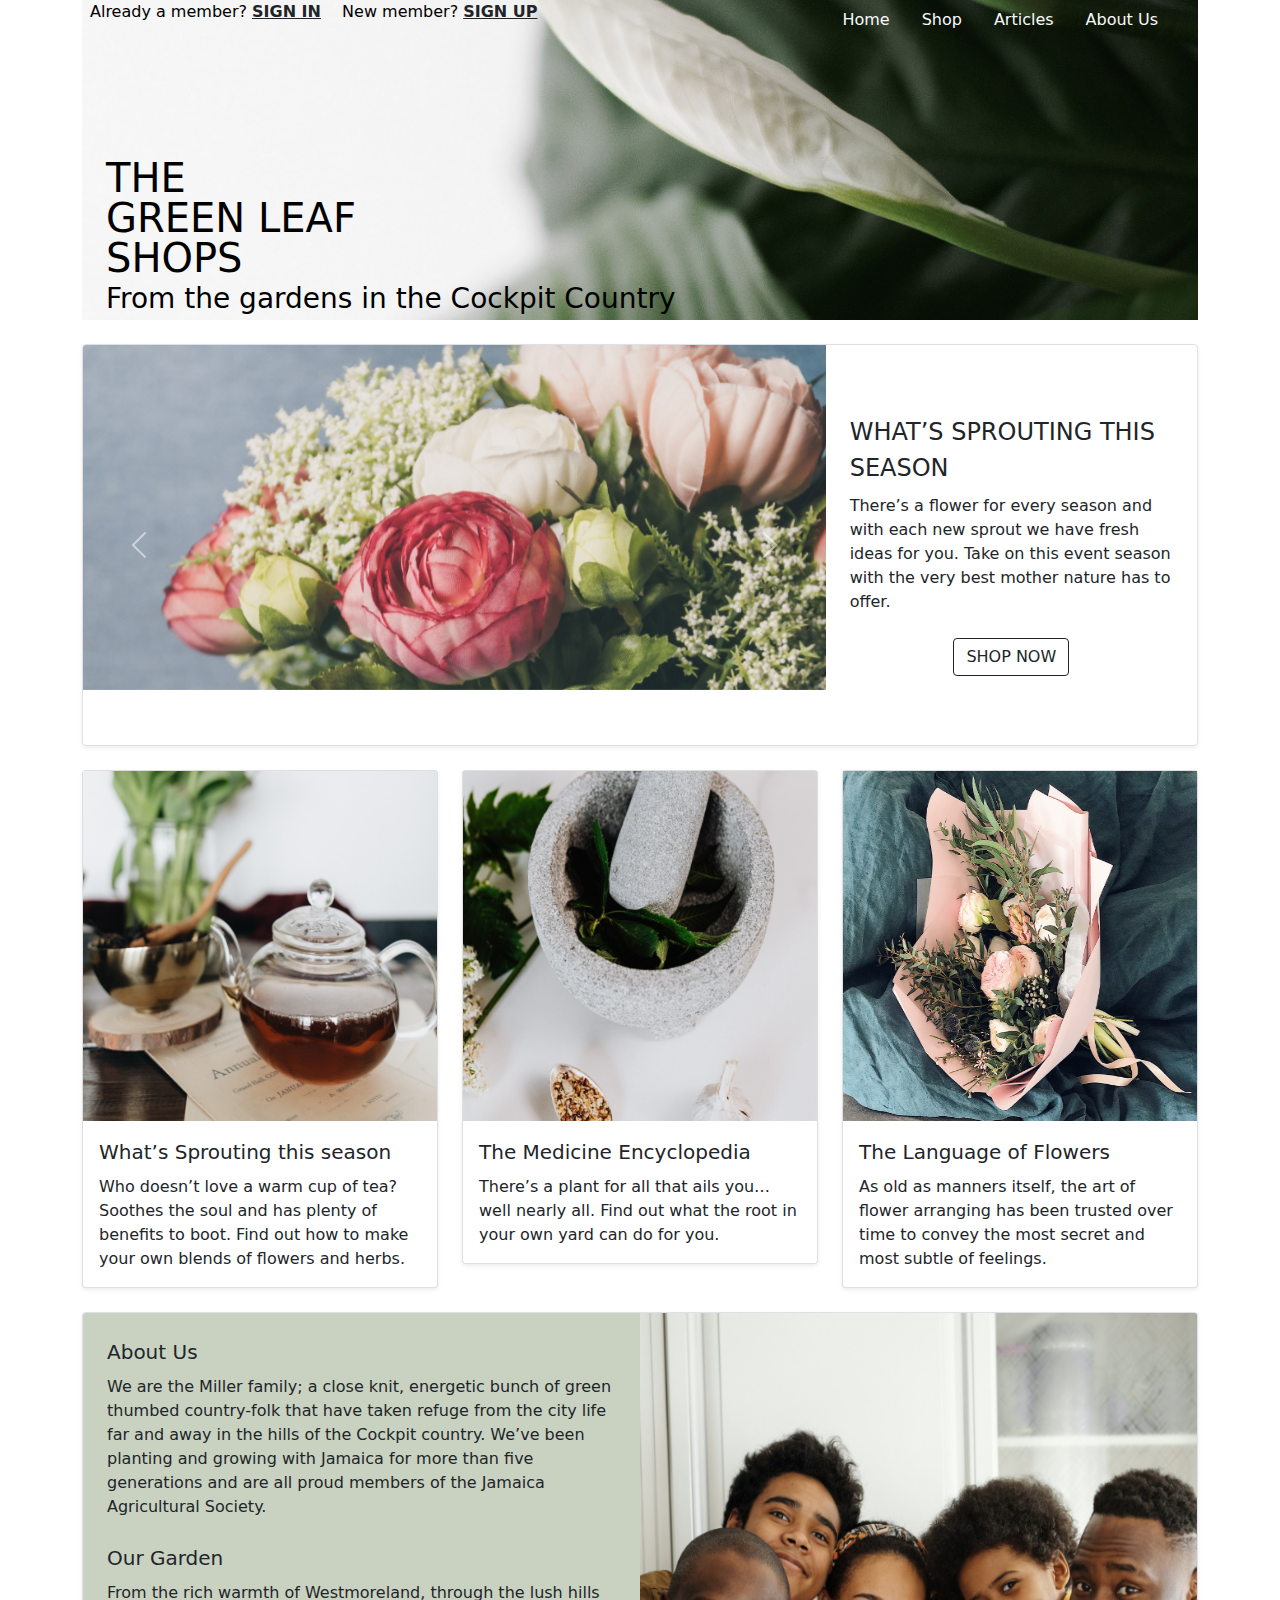
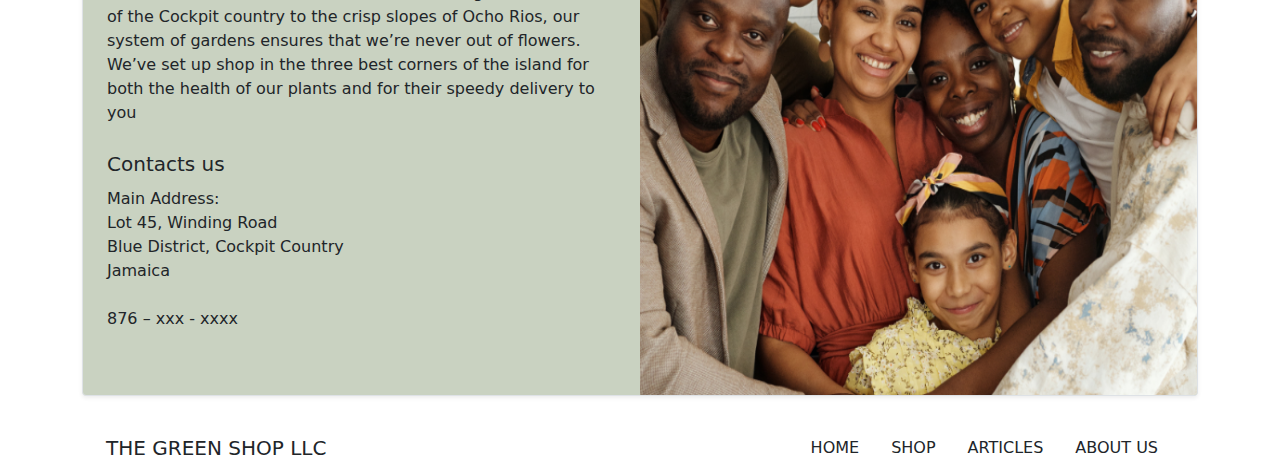
==== index.html @ 3fb0ca27 "Add files via upload" ====
<!DOCTYPE html>
<html lang="en">
  <head>
    <!-- Required meta tags -->
    <meta charset="utf-8" />
    <meta name="viewport" content="width=device-width, initial-scale=1" />

    <link rel="stylesheet" href="css/style.css" />
    <link rel="stylesheet" href="css/bootstrap.min.css" />

    <title>Green Leaf</title>
  </head>
  <body>
    <div class="container">
      <!-- <nav class="navbar">
        <div class="container">
          <a class="navbar-brand" href="#">Fixed top</a>
        </div>
      </nav> -->

      <div class="row">
        <div class="mb-4 rounded-3">
          <div class="jumbotron jumbotron bg-cover">
            <div class="">
              <div class="position-absolute top-0 start-0">
                <span class="p-2"
                  >Already a member?
                  <span class="text-uppercase"
                    ><a href="#" class="text-dark"><b>Sign In</b></a></span
                  ></span
                >
                <span class="p-2"
                  >New member?
                  <span class="text-uppercase"
                    ><a href="#" class="text-dark"><b>Sign Up</b></a></span
                  ></span
                >
              </div>
              <div class="px-4 position-absolute top-0 end-0 d-flex">
                <span>
                  <a
                    class="nav-link text-light"
                    aria-current="page"
                    href="/index.html"
                    >Home</a
                  >
                </span>
                <span>
                  <a
                    class="nav-link text-light"
                    aria-current="page"
                    href="/shop.html"
                    >Shop</a
                  >
                </span>
                <span>
                  <a class="nav-link text-light" aria-current="page" href="#"
                    >Articles</a
                  >
                </span>
                <span>
                  <a class="nav-link text-light" aria-current="page" href="#"
                    >About Us</a
                  >
                </span>
              </div>
            </div>
            <div class="position-absolute bottom-0 start-0">
              <div class="container">
                <div class="fs-1 text-uppercase">
                  <div class="no-margin">THE</div>
                  <div class="no-margin">GREEN LEAF</div>
                  <div class="no-margin">SHOPS</div>
                </div>
                <div class="fs-3">From the gardens in the Cockpit Country</div>
              </div>
            </div>
          </div>
        </div>
      </div>
      <div class="row">
        <div class="col">
          <div
            class="row g-0 border rounded overflow-hidden flex-md-row mb-4 shadow-sm h-md-250 position-relative"
          >
            <div class="col-8 d-none d-lg-block">
              <div
                id="carouselExampleIndicators"
                class="carousel slide slide_size"
                data-bs-ride="carousel"
              >
                <div class="carousel-indicators">
                  <button
                    type="button"
                    data-bs-target="#carouselExampleIndicators"
                    data-bs-slide-to="0"
                    class="active"
                    aria-current="true"
                    aria-label="Slide 1"
                  ></button>
                  <button
                    type="button"
                    data-bs-target="#carouselExampleIndicators"
                    data-bs-slide-to="1"
                    aria-label="Slide 2"
                  ></button>
                  <button
                    type="button"
                    data-bs-target="#carouselExampleIndicators"
                    data-bs-slide-to="2"
                    aria-label="Slide 3"
                  ></button>
                  <button
                    type="button"
                    data-bs-target="#carouselExampleIndicators"
                    data-bs-slide-to="3"
                    aria-label="Slide 4"
                  ></button>
                </div>
                <div class="carousel-inner">
                  <div class="carousel-item active">
                    <img
                      src="/img/home page slide show 1.png"
                      class="d-block w-100"
                      alt="..."
                    />
                  </div>
                  <div class="carousel-item">
                    <img
                      src="/img/home page slide show 2.png"
                      class="d-block w-100"
                      alt="..."
                    />
                  </div>
                  <div class="carousel-item">
                    <img
                      src="/img/home page slide show 3.png"
                      class="d-block w-100"
                      alt="..."
                    />
                  </div>
                  <div class="carousel-item">
                    <img
                      src="/img/home page slide show 4.png"
                      class="d-block w-100"
                      alt="..."
                    />
                  </div>
                </div>
                <button
                  class="carousel-control-prev"
                  type="button"
                  data-bs-target="#carouselExampleIndicators"
                  data-bs-slide="prev"
                >
                  <span
                    class="carousel-control-prev-icon"
                    aria-hidden="true"
                  ></span>
                  <span class="visually-hidden">Previous</span>
                </button>
                <button
                  class="carousel-control-next"
                  type="button"
                  data-bs-target="#carouselExampleIndicators"
                  data-bs-slide="next"
                >
                  <span
                    class="carousel-control-next-icon"
                    aria-hidden="true"
                  ></span>
                  <span class="visually-hidden">Next</span>
                </button>
              </div>
            </div>
            <div
              class="col p-4 d-flex flex-column position-static justify-content-center d-flex align-items-center"
            >
              <div class="mb-2 fs-4 text-uppercase">
                What’s Sprouting this season
              </div>
              <div>
                There’s a flower for every season and with each new sprout we
                have fresh ideas for you. Take on this event season with the
                very best mother nature has to offer.
              </div>
              <button type="button" class="btn btn-outline-dark mt-4">
                SHOP NOW
              </button>
            </div>
          </div>
        </div>
      </div>
      <div class="">
        <div class="row row-cols-1 row-cols-sm-2 row-cols-md-3">
          <div class="col">
            <div class="card shadow-sm">
              <div class="bd-placeholder-img card-img-top">
                <img
                  src="/img/home page - the brewing book.png"
                  width="100%"
                  height="350"
                  alt=""
                />
              </div>

              <div class="card-body">
                <div class="mb-2 fs-5">What’s Sprouting this season</div>
                <p class="card-text">
                  Who doesn’t love a warm cup of tea? Soothes the soul and has
                  plenty of benefits to boot. Find out how to make your own
                  blends of flowers and herbs.
                </p>
              </div>
            </div>
          </div>
          <div class="col">
            <div class="card shadow-sm">
              <div class="bd-placeholder-img card-img-top">
                <img
                  src="/img/home page - the medicine encyclopedia.png"
                  width="100%"
                  height="350"
                  alt=""
                />
              </div>

              <div class="card-body">
                <div class="mb-2 fs-5">The Medicine Encyclopedia</div>
                <p class="card-text">
                  There’s a plant for all that ails you…well nearly all. Find
                  out what the root in your own yard can do for you.
                </p>
              </div>
            </div>
          </div>
          <div class="col">
            <div class="card shadow-sm">
              <div class="bd-placeholder-img card-img-top">
                <img
                  src="/img/home page - the language of flowers.png"
                  width="100%"
                  height="350"
                  alt=""
                />
              </div>

              <div class="card-body">
                <div class="mb-2 fs-5">The Language of Flowers</div>
                <p class="card-text">
                  As old as manners itself, the art of flower arranging has been
                  trusted over time to convey the most secret and most subtle of
                  feelings.
                </p>
              </div>
            </div>
          </div>
        </div>
      </div>
      <div class="row pt-4">
        <div class="col">
          <div
            class="row g-0 border rounded overflow-hidden flex-md-row mb-4 shadow-sm h-md-250 position-relative aboutus"
          >
            <div class="col-6 p-4 d-flex flex-column position-static">
              <div class="mb-4">
                <div class="mb-2 fs-5">About Us</div>
                <p class="card-text">
                  We are the Miller family; a close knit, energetic bunch of
                  green thumbed country-folk that have taken refuge from the
                  city life far and away in the hills of the Cockpit country.
                  We’ve been planting and growing with Jamaica for more than
                  five generations and are all proud members of the Jamaica
                  Agricultural Society.
                </p>
              </div>
              <div class="mb-4">
                <div class="mb-2 fs-5">Our Garden</div>
                <p class="card-text">
                  From the rich warmth of Westmoreland, through the lush hills
                  of the Cockpit country to the crisp slopes of Ocho Rios, our
                  system of gardens ensures that we’re never out of flowers.
                  We’ve set up shop in the three best corners of the island for
                  both the health of our plants and for their speedy delivery to
                  you
                </p>
              </div>
              <div class="mb-4">
                <div class="mb-2 fs-5">Contacts us</div>
                <address>
                  Main Address:<br />
                  Lot 45, Winding Road<br />
                  Blue District, Cockpit Country<br />
                  Jamaica<br /><br />
                  876 – xxx - xxxx
                </address>
              </div>
            </div>
            <div class="col-6 d-none d-lg-block">
              <img
                class="bd-placeholder-img"
                src="/img/home page - family photo.png"
                alt=""
                width="100%"
                height="100%"
              />
            </div>
          </div>
        </div>
      </div>

      <div class="row">
        <div class="col">
          <nav class="navbar">
            <div class="container text-uppercase text-dark">
              <!-- <a class="navbar-brand" href="#">Fixed bottom</a> -->
              <span class="navbar-brand">The Green Shop LLC</span>
              <div class="d-flex">
                <span>
                  <a
                    class="nav-link text-dark"
                    aria-current="page"
                    href="/index.html"
                    >Home</a
                  >
                </span>
                <span>
                  <a
                    class="nav-link text-dark"
                    aria-current="page"
                    href="/shop.html"
                    >Shop</a
                  >
                </span>
                <span>
                  <a class="nav-link text-dark" aria-current="page" href="#"
                    >Articles</a
                  >
                </span>
                <span>
                  <a class="nav-link text-dark" aria-current="page" href="#"
                    >About Us</a
                  >
                </span>
              </div>
            </div>
          </nav>
        </div>
      </div>
    </div>

    <!-- Optional JavaScript; choose one of the two! -->

    <!-- Option 1: Bootstrap Bundle with Popper -->
    <script
      src="https://cdn.jsdelivr.net/npm/bootstrap@5.0.0-beta3/dist/js/bootstrap.bundle.min.js"
      integrity="sha384-JEW9xMcG8R+pH31jmWH6WWP0WintQrMb4s7ZOdauHnUtxwoG2vI5DkLtS3qm9Ekf"
      crossorigin="anonymous"
    ></script>

    <!-- Option 2: Separate Popper and Bootstrap JS -->
    <!--
    <script src="https://cdn.jsdelivr.net/npm/@popperjs/core@2.9.1/dist/umd/popper.min.js" integrity="sha384-SR1sx49pcuLnqZUnnPwx6FCym0wLsk5JZuNx2bPPENzswTNFaQU1RDvt3wT4gWFG" crossorigin="anonymous"></script>
    <script src="https://cdn.jsdelivr.net/npm/bootstrap@5.0.0-beta3/dist/js/bootstrap.min.js" integrity="sha384-j0CNLUeiqtyaRmlzUHCPZ+Gy5fQu0dQ6eZ/xAww941Ai1SxSY+0EQqNXNE6DZiVc" crossorigin="anonymous"></script>
    -->
  </body>
</html>
---- css/style.css ----
/* Background image */
.jumbotron {
  text-align: left;
  padding-top: 10rem;
  padding-bottom: 10rem;
}

.bg-cover {
  background-image: url("../img/Home\ page\ banner.png");
  background-size: cover;
  color: rgb(0, 0, 0);
  background-position: center center;
  position: relative;
  z-index: -2;
}
.bg-cover-shop {
  background-image: url("../img/shop\ page\ banner.png");
  background-size: cover;
  color: rgb(0, 0, 0);
  background-position: center center;
  position: relative;
  z-index: -2;
}

.jumbotron .content span {
  position: absolute;
  bottom: 0;
  right: 0;
}

.no-margin {
  margin-bottom: 0px !important;
  line-height: 40px;
}

.slide_size {
  width: 100%;
  height: 400px;
}
.card_image_size {
  width: 100%;
  height: 400px;
}
.aboutus {
  background-color: #c9d2c1;
}

.navbar.transparent.navbar-inverse .navbar-inner {
  border-width: 0px;
  -webkit-box-shadow: 0px 0px;
  box-shadow: 0px 0px;
  background-color: rgba(0, 0, 0, 0);
  background-image: -webkit-gradient(
    linear,
    50% 0%,
    50% 100%,
    color-stop(0%, rgba(0, 0, 0, 0)),
    color-stop(100%, rgba(0, 0, 0, 0))
  );
  background-image: -webkit-linear-gradient(
    270deg,
    rgba(0, 0, 0, 0) 0%,
    rgba(0, 0, 0, 0) 100%
  );
  background-image: linear-gradient(
    180deg,
    rgba(0, 0, 0, 0) 0%,
    rgba(0, 0, 0, 0) 100%
  );
}
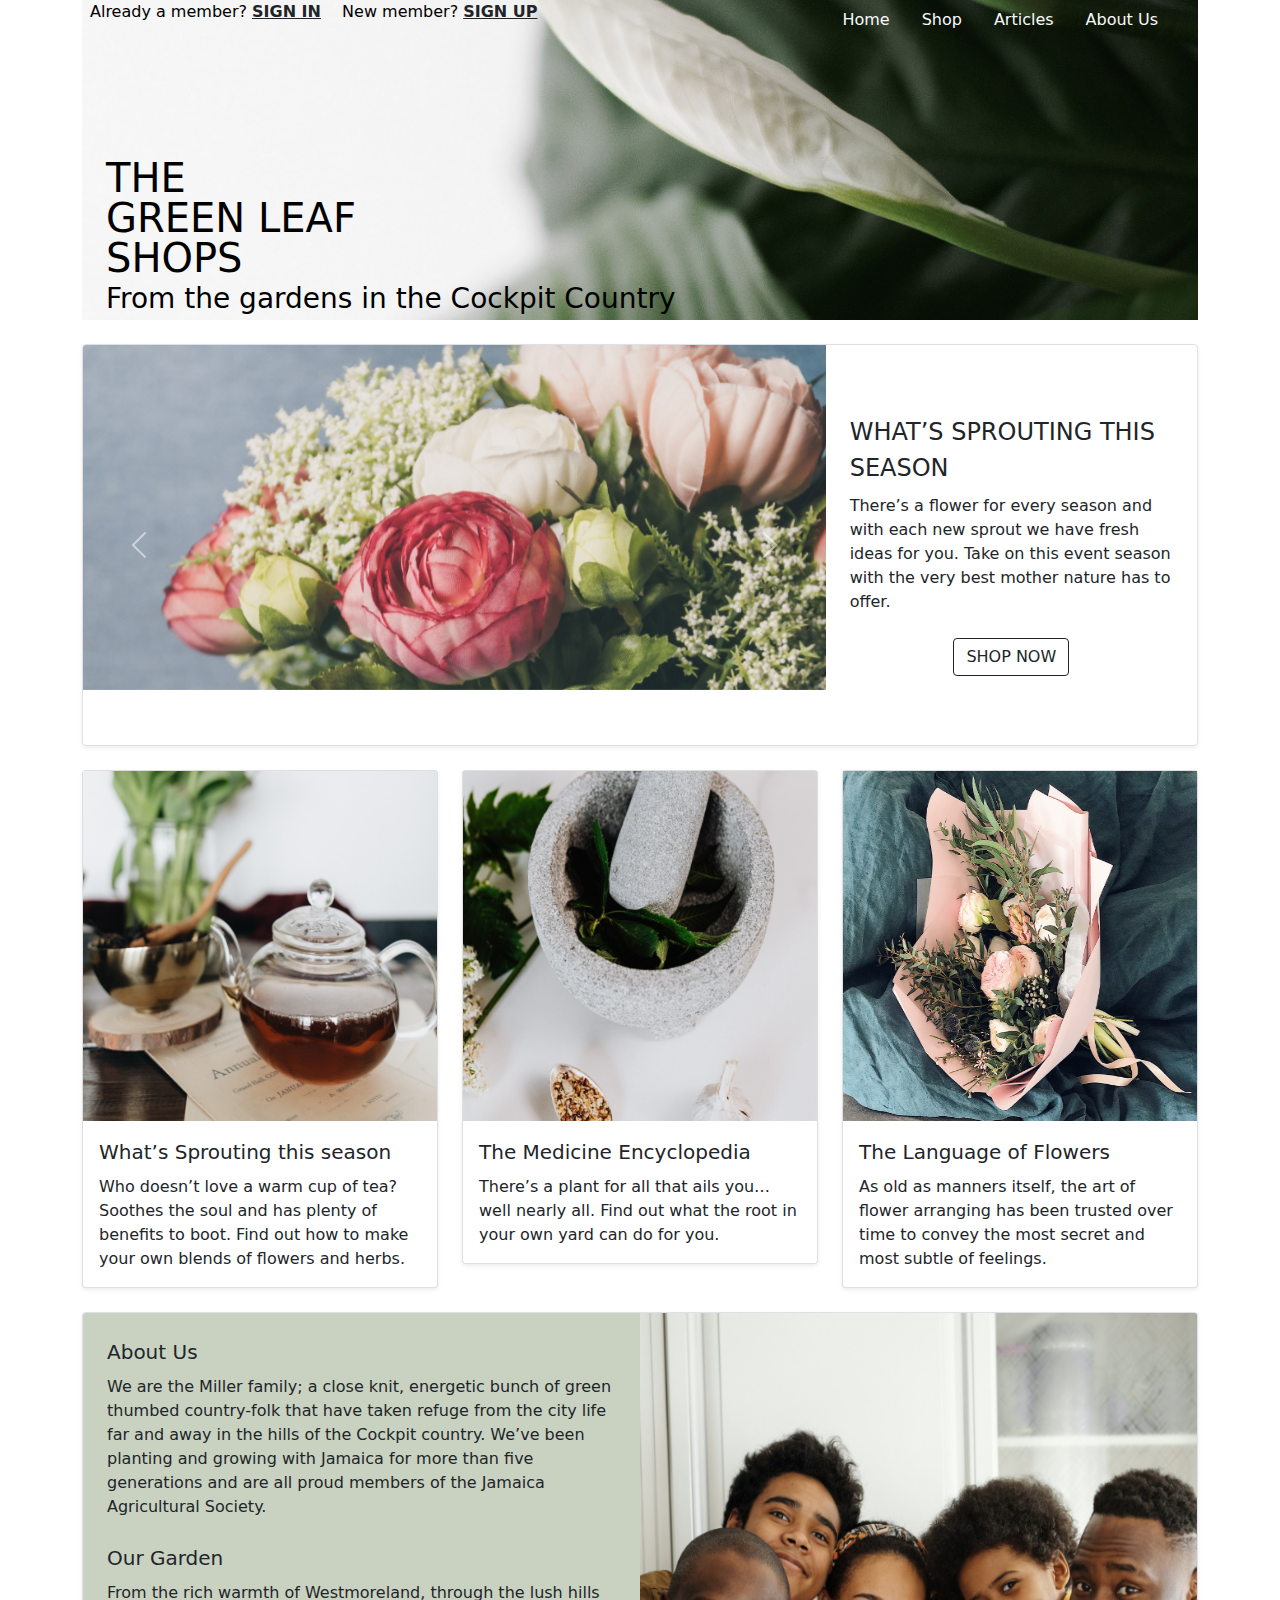
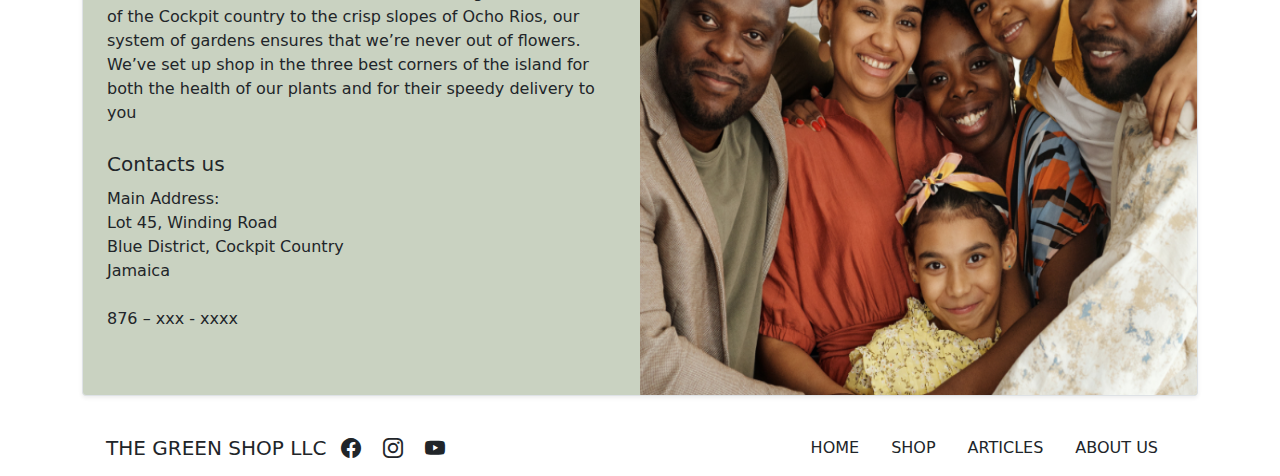
==== commit 27d265cf: "Add files via upload" ====
--- a/index.html
+++ b/index.html
@@ -7,6 +7,10 @@
 
     <link rel="stylesheet" href="css/style.css" />
     <link rel="stylesheet" href="css/bootstrap.min.css" />
+    <link
+      rel="stylesheet"
+      href="https://cdn.jsdelivr.net/npm/bootstrap-icons@1.4.1/font/bootstrap-icons.css"
+    />
 
     <title>Green Leaf</title>
   </head>
@@ -120,28 +124,28 @@
                 <div class="carousel-inner">
                   <div class="carousel-item active">
                     <img
-                      src="/img/home page slide show 1.png"
+                      src="img/homepageslideshow1.png"
                       class="d-block w-100"
                       alt="..."
                     />
                   </div>
                   <div class="carousel-item">
                     <img
-                      src="/img/home page slide show 2.png"
+                      src="img/homepageslideshow2.png"
                       class="d-block w-100"
                       alt="..."
                     />
                   </div>
                   <div class="carousel-item">
                     <img
-                      src="/img/home page slide show 3.png"
+                      src="img/homepageslideshow3.png"
                       class="d-block w-100"
                       alt="..."
                     />
                   </div>
                   <div class="carousel-item">
                     <img
-                      src="/img/home page slide show 4.png"
+                      src="img/homepageslideshow4.png"
                       class="d-block w-100"
                       alt="..."
                     />
@@ -197,7 +201,7 @@
             <div class="card shadow-sm">
               <div class="bd-placeholder-img card-img-top">
                 <img
-                  src="/img/home page - the brewing book.png"
+                  src="img/homepagethebrewingbook.png"
                   width="100%"
                   height="350"
                   alt=""
@@ -218,7 +222,7 @@
             <div class="card shadow-sm">
               <div class="bd-placeholder-img card-img-top">
                 <img
-                  src="/img/home page - the medicine encyclopedia.png"
+                  src="img/homepagethemedicineencyclopedia.png"
                   width="100%"
                   height="350"
                   alt=""
@@ -238,7 +242,7 @@
             <div class="card shadow-sm">
               <div class="bd-placeholder-img card-img-top">
                 <img
-                  src="/img/home page - the language of flowers.png"
+                  src="img/homepagethelanguageofflowers.png"
                   width="100%"
                   height="350"
                   alt=""
@@ -299,7 +303,7 @@
             <div class="col-6 d-none d-lg-block">
               <img
                 class="bd-placeholder-img"
-                src="/img/home page - family photo.png"
+                src="img/homepagefamilyphoto.png"
                 alt=""
                 width="100%"
                 height="100%"
@@ -314,7 +318,25 @@
           <nav class="navbar">
             <div class="container text-uppercase text-dark">
               <!-- <a class="navbar-brand" href="#">Fixed bottom</a> -->
-              <span class="navbar-brand">The Green Shop LLC</span>
+              <span class="navbar-brand"
+                >The Green Shop LLC
+                <span
+                  class="bi-facebook m-2"
+                  role="img"
+                  aria-label="Facebook"
+                ></span>
+                <span
+                  class="bi-instagram m-2"
+                  role="img"
+                  aria-label="Instagram"
+                ></span>
+                <span
+                  class="bi-youtube m-2"
+                  role="img"
+                  aria-label="Youtube"
+                ></span
+              ></span>
+
               <div class="d-flex">
                 <span>
                   <a
--- a/css/style.css
+++ b/css/style.css
@@ -6,7 +6,7 @@
 }
 
 .bg-cover {
-  background-image: url("../img/Home\ page\ banner.png");
+  background-image: url("../img/Homepagebanner.png");
   background-size: cover;
   color: rgb(0, 0, 0);
   background-position: center center;
@@ -14,7 +14,7 @@
   z-index: -2;
 }
 .bg-cover-shop {
-  background-image: url("../img/shop\ page\ banner.png");
+  background-image: url("../img/shoppagebanner.png");
   background-size: cover;
   color: rgb(0, 0, 0);
   background-position: center center;
